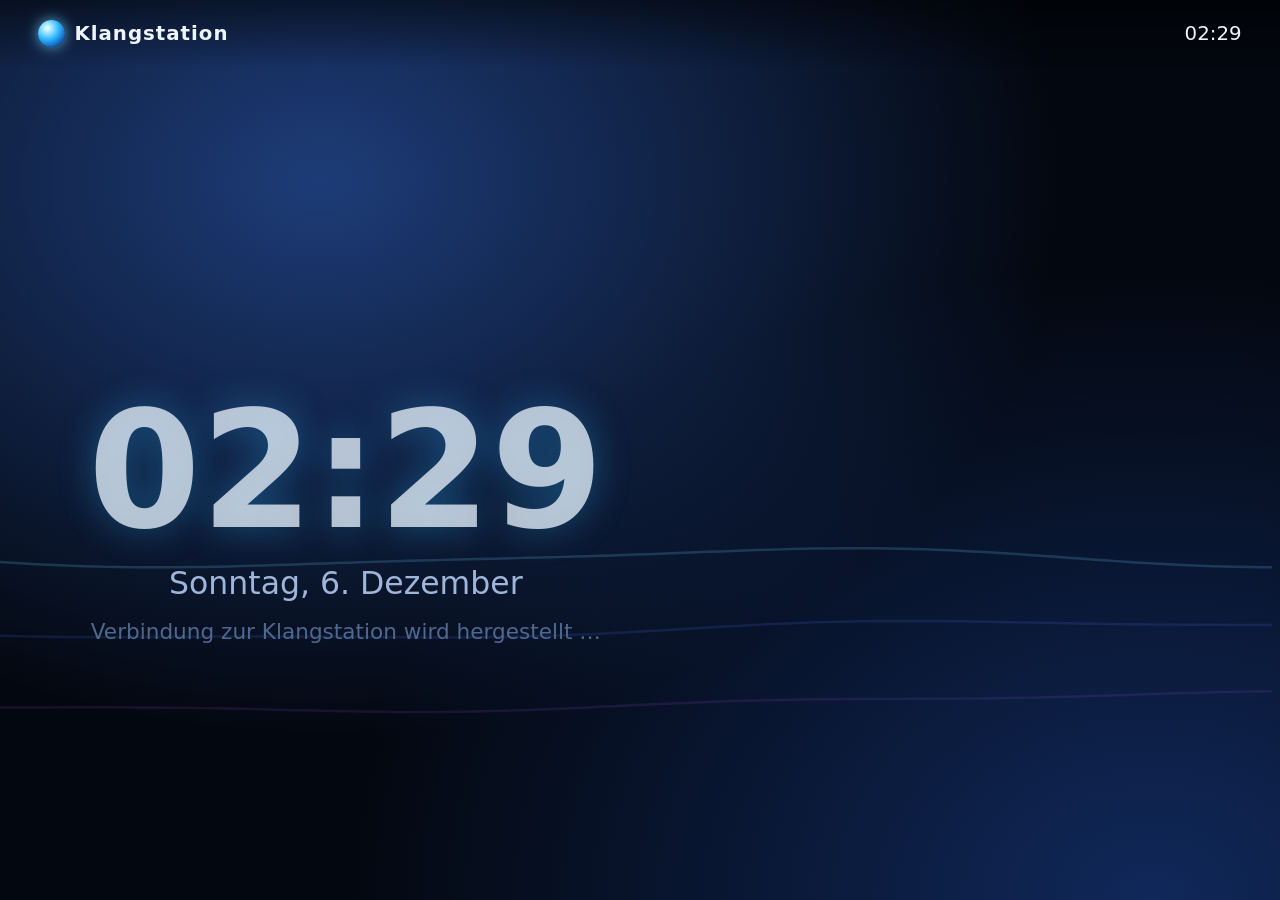
==== web/tv.html @ c2d776ce "Klangstation: Musik-Streamer fuer headless Debian- und RHEL-Systeme Starlette + MPD mit AirPlay, Spo" ====
<!doctype html>
<html lang="de">
<head>
<meta charset="utf-8">
<meta name="viewport" content="width=device-width, initial-scale=1">
<title>Klangstation – Läuft gerade</title>
<link rel="icon" href="img/icon.svg" type="image/svg+xml">
<link rel="stylesheet" href="css/tv.css">
</head>
<body>
<canvas id="bg"></canvas>

<header class="top">
  <div class="brand"><span class="orb"></span><b>Klangstation</b><span id="device"></span></div>
  <div class="clock" id="clock"></div>
</header>

<main class="playing" id="playing" hidden>
  <div class="cover">
    <img id="art" alt="" hidden>
    <div class="cover-fallback" id="art-fallback">♪</div>
  </div>
  <div class="info">
    <div class="badge" id="badge"></div>
    <h1 id="title"></h1>
    <div class="artist" id="artist"></div>
    <div class="album" id="album"></div>
    <div class="progress" id="progress">
      <div class="bar"><div class="fill" id="fill"></div></div>
      <div class="times"><span id="elapsed">0:00</span><span id="total"></span></div>
    </div>
    <div class="format" id="format"></div>
  </div>
</main>

<main class="idle" id="idle">
  <div class="idle-box" id="idle-box">
    <div class="idle-time" id="idle-time"></div>
    <div class="idle-date" id="idle-date"></div>
    <div class="idle-hint" id="idle-hint">Bereit</div>
  </div>
</main>

<script src="js/tv.js"></script>
</body>
</html>
---- web/css/tv.css ----
/* Klangstation – „Läuft gerade“ im Vollbild (Fernseher/Monitor/Tablet).
   Größen in vh/vw, damit es von 720p bis 4K gleich aussieht. */
:root {
  --glow: #6fd3ff;
  --glow-strong: #2fb4ff;
  --ink: #eef5ff;
  --ink-dim: #9fb6da;
  --font: Tahoma, Verdana, "Segoe UI", "DejaVu Sans", sans-serif;
  color-scheme: dark;
}
* { box-sizing: border-box; }
html, body { margin: 0; height: 100%; overflow: hidden; }
body {
  font-family: var(--font); color: var(--ink); cursor: none;
  background: radial-gradient(ellipse at 25% 20%, #1d3c78 0%, transparent 55%),
              radial-gradient(ellipse at 90% 100%, #10285a 0%, transparent 50%), #03070f;
}
[hidden] { display: none !important; }
#bg { position: fixed; inset: 0; width: 100%; height: 100%; opacity: .55; }

.top {
  position: fixed; top: 0; left: 0; right: 0; z-index: 2;
  display: flex; justify-content: space-between; align-items: center;
  padding: 2.2vh 3vw; font-size: 2.2vh; color: var(--ink-dim);
  background: linear-gradient(180deg, rgba(0,0,0,.5), transparent);
}
.brand { display: flex; align-items: center; gap: 1vh; }
.brand b { color: var(--ink); letter-spacing: .05em; }
.brand span:last-child::before { content: "· "; }
.brand span:last-child:empty::before { content: ""; }
.orb {
  width: 3vh; height: 3vh; border-radius: 50%; display: inline-block;
  background: radial-gradient(circle at 35% 30%, #fff 0, #bdf0ff 12%, #2fb4ff 45%, #0b4fa8 80%, #062a5c 100%);
  box-shadow: 0 0 1.5vh rgba(111,211,255,.8);
}
.clock { font-variant-numeric: tabular-nums; color: var(--ink); }

/* ---------------------------------------------------------- Wiedergabe */
.playing {
  position: relative; z-index: 1; height: 100%;
  display: grid; grid-template-columns: auto 1fr; align-items: center; gap: 5vw;
  padding: 10vh 6vw 8vh;
}
.cover {
  width: 56vh; height: 56vh; position: relative;
  -webkit-box-reflect: below 1vh linear-gradient(transparent 72%, rgba(255,255,255,.22));
}
.cover img, .cover-fallback {
  width: 100%; height: 100%; object-fit: cover; border-radius: .8vh;
  border: .2vh solid rgba(143,179,234,.45);
  box-shadow: 0 0 6vh rgba(47,180,255,.3), 0 2vh 5vh rgba(0,0,0,.7);
}
.cover-fallback {
  display: grid; place-items: center; font-size: 22vh; color: rgba(111,211,255,.45);
  background: linear-gradient(135deg, #16305f, #050a16);
}
.info { min-width: 0; text-shadow: 0 .3vh 1vh #000; }
.badge {
  display: inline-block; padding: .4vh 1.4vh; border-radius: 2vh; margin-bottom: 2vh;
  font-size: 1.8vh; font-weight: bold; letter-spacing: .1em; text-transform: uppercase; text-shadow: none;
  color: #001b2c; background: linear-gradient(180deg, #c6f1ff, var(--glow));
}
.badge:empty { display: none; }
h1 {
  margin: 0; font-size: 7vh; line-height: 1.1; font-weight: bold;
  display: -webkit-box; -webkit-line-clamp: 2; -webkit-box-orient: vertical; overflow: hidden;
}
.artist { font-size: 4.2vh; color: var(--glow); margin-top: 1.4vh; white-space: nowrap; overflow: hidden; text-overflow: ellipsis; }
.album { font-size: 3vh; color: var(--ink-dim); margin-top: .8vh; white-space: nowrap; overflow: hidden; text-overflow: ellipsis; }
.progress { margin-top: 5vh; max-width: 70vh; }
.bar { height: 1vh; border-radius: 1vh; background: rgba(7,16,31,.85); box-shadow: inset 0 .2vh .4vh #000; overflow: hidden; }
.fill { height: 100%; width: 0; background: linear-gradient(90deg, #1061c9, var(--glow-strong), #bdf0ff); box-shadow: 0 0 1.5vh var(--glow); transition: width .5s linear; }
.times { display: flex; justify-content: space-between; font-size: 2.2vh; color: var(--ink-dim); margin-top: 1vh; font-variant-numeric: tabular-nums; }
.format { font-size: 1.9vh; color: #6c86ad; margin-top: 2vh; }
.paused h1, .paused .artist, .paused .cover { opacity: .55; }

/* ---------------------------------------------------------- Ruhezustand */
.idle { position: relative; z-index: 1; height: 100%; }
.idle-box { position: absolute; text-align: center; transition: left 3s ease, top 3s ease; }
.idle-time { font-size: 18vh; font-weight: bold; font-variant-numeric: tabular-nums; color: rgba(238,245,255,.75); text-shadow: 0 0 4vh rgba(47,180,255,.35); }
.idle-date { font-size: 3.5vh; color: var(--ink-dim); }
.idle-hint { font-size: 2.4vh; color: #4f6890; margin-top: 2vh; }

@media (orientation: portrait) {
  .playing { grid-template-columns: 1fr; justify-items: center; text-align: center; gap: 4vh; padding-top: 12vh; }
  .cover { width: 70vw; height: 70vw; -webkit-box-reflect: unset; }
  h1 { font-size: 4.5vh; }
  .progress { margin-left: auto; margin-right: auto; width: 80vw; }
}
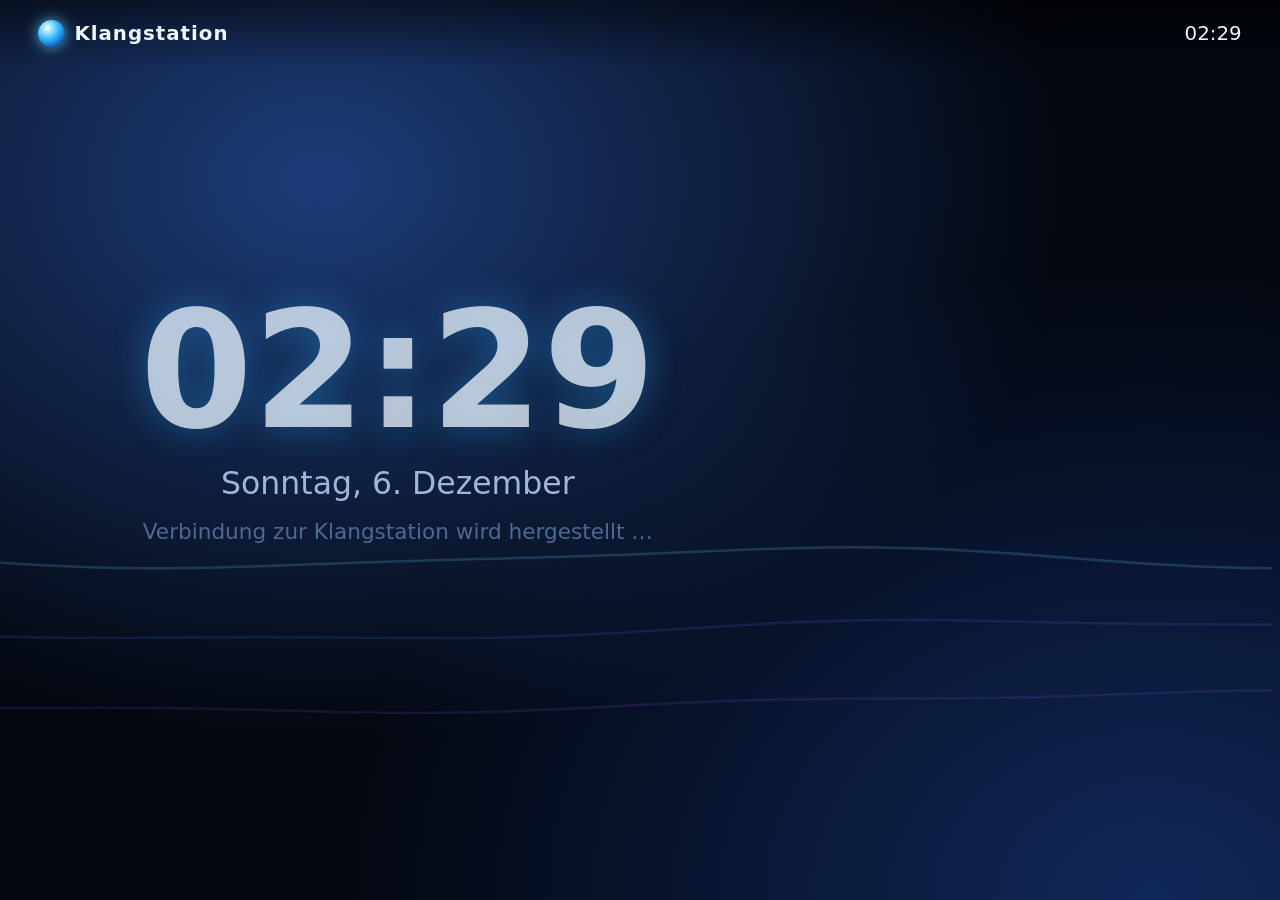
==== commit 043f6eb1: "Pi OS Lite: HDMI-Erkennung per DRM, erkannter Fernseher vor Klinke, kein Uebersetzen-Popup im Kiosk " ====
--- a/web/tv.html
+++ b/web/tv.html
@@ -1,7 +1,8 @@
 <!doctype html>
-<html lang="de">
+<html lang="de" translate="no">
 <head>
 <meta charset="utf-8">
+<meta name="google" content="notranslate">
 <meta name="viewport" content="width=device-width, initial-scale=1">
 <title>Klangstation – Läuft gerade</title>
 <link rel="icon" href="img/icon.svg" type="image/svg+xml">
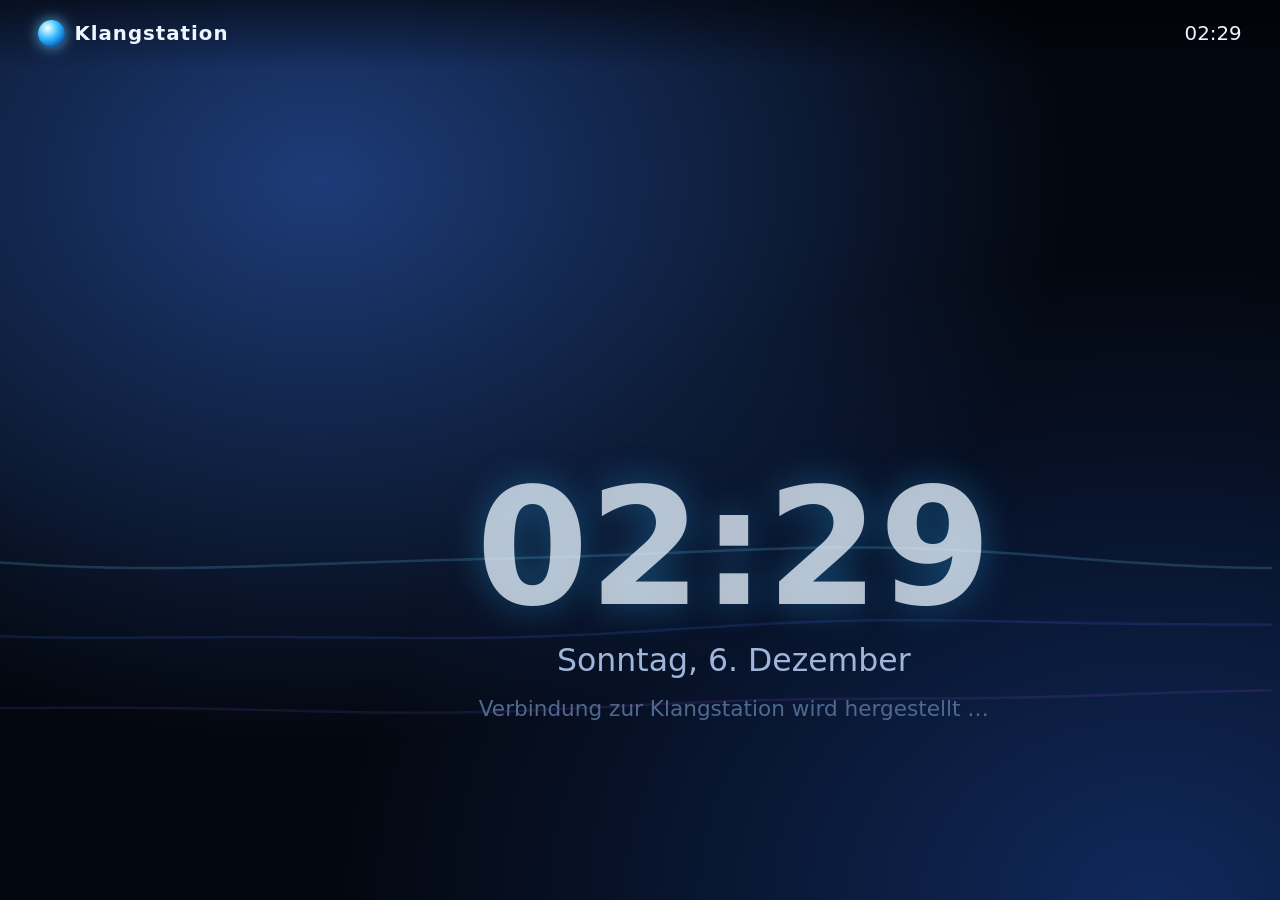
==== commit 557693da: "Liedtexte auf dem Laeuft-gerade-Bildschirm (.lrc neben der Datei, LRCLIB), zeilengenau mitlaufend Co" ====
--- a/web/tv.html
+++ b/web/tv.html
@@ -26,6 +26,7 @@
     <h1 id="title"></h1>
     <div class="artist" id="artist"></div>
     <div class="album" id="album"></div>
+    <div class="lyrics" id="lyrics" hidden><div class="lyrics-inner" id="lyrics-inner"></div></div>
     <div class="progress" id="progress">
       <div class="bar"><div class="fill" id="fill"></div></div>
       <div class="times"><span id="elapsed">0:00</span><span id="total"></span></div>
--- a/web/css/tv.css
+++ b/web/css/tv.css
@@ -74,6 +74,29 @@
 .format { font-size: 1.9vh; color: #6c86ad; margin-top: 2vh; }
 .paused h1, .paused .artist, .paused .cover { opacity: .55; }
 
+/* Liedtexte: Cover kleiner, Titel kompakter, darunter mitlaufende Zeilen */
+.with-lyrics .cover { width: 46vh; height: 46vh; }
+.with-lyrics h1 { font-size: 5vh; -webkit-line-clamp: 1; }
+.with-lyrics .artist { font-size: 3.2vh; margin-top: 1vh; }
+.with-lyrics .album { font-size: 2.4vh; }
+.with-lyrics .progress { margin-top: 3vh; }
+.lyrics {
+  position: relative; height: 38vh; margin-top: 3vh; overflow: hidden;
+  -webkit-mask-image: linear-gradient(transparent, #000 18%, #000 75%, transparent);
+  mask-image: linear-gradient(transparent, #000 18%, #000 75%, transparent);
+}
+/* Polster oben: auch die erste Zeile steht auf Hoehe der aktuellen Zeile (35 % der Box) */
+.lyrics-inner { position: absolute; left: 0; right: 0; top: 0; padding: 13vh 0 20vh; transition: transform .6s ease; will-change: transform; }
+.lyrics-inner.plain-mode { padding-top: 0; }
+.lyrics .line {
+  font-size: 3.4vh; line-height: 1.35; padding: .5vh 0; color: rgba(159,182,218,.55);
+  transition: color .4s, transform .4s; transform-origin: left center;
+}
+.lyrics .line.now { color: var(--ink); transform: scale(1.08); text-shadow: 0 0 2vh rgba(47,180,255,.55); }
+.lyrics .line.gap { min-height: 2vh; }
+.lyrics .plain { font-size: 3vh; line-height: 1.5; color: rgba(238,245,255,.85); white-space: pre-line; }
+.lyrics .source { font-size: 1.6vh; color: #4f6890; padding-top: 3vh; }
+
 /* ---------------------------------------------------------- Ruhezustand */
 .idle { position: relative; z-index: 1; height: 100%; }
 .idle-box { position: absolute; text-align: center; transition: left 3s ease, top 3s ease; }
@@ -86,4 +109,6 @@
   .cover { width: 70vw; height: 70vw; -webkit-box-reflect: unset; }
   h1 { font-size: 4.5vh; }
   .progress { margin-left: auto; margin-right: auto; width: 80vw; }
+  .lyrics .line { transform-origin: center; }
+  .with-lyrics .cover { width: 40vw; height: 40vw; }
 }
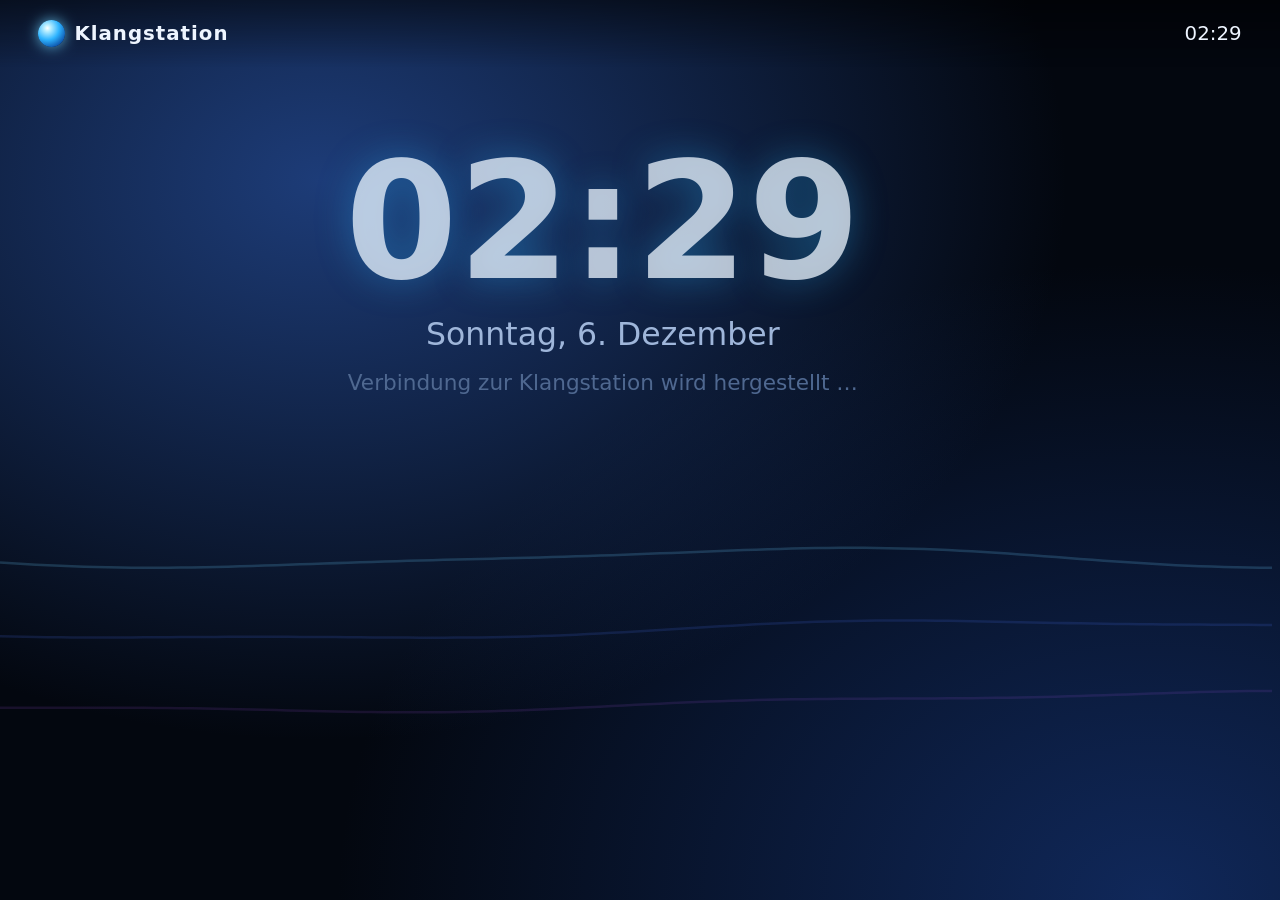
==== commit 7978a45d: "Schlummer-Timer und Wecker, Ruhebildschirm mit Wetter, naechstem Wecker und zuletzt gehoerten Covern" ====
--- a/web/tv.html
+++ b/web/tv.html
@@ -13,7 +13,7 @@
 
 <header class="top">
   <div class="brand"><span class="orb"></span><b>Klangstation</b><span id="device"></span></div>
-  <div class="clock" id="clock"></div>
+  <div class="top-right"><span class="sleep" id="sleep" hidden></span><span class="clock" id="clock"></span></div>
 </header>
 
 <main class="playing" id="playing" hidden>
@@ -39,7 +39,13 @@
   <div class="idle-box" id="idle-box">
     <div class="idle-time" id="idle-time"></div>
     <div class="idle-date" id="idle-date"></div>
+    <div class="idle-weather" id="idle-weather" hidden></div>
+    <div class="idle-alarm" id="idle-alarm" hidden></div>
     <div class="idle-hint" id="idle-hint">Bereit</div>
+  </div>
+  <div class="recent" id="recent" hidden>
+    <div class="recent-head">Zuletzt gehört</div>
+    <div class="recent-track" id="recent-track"></div>
   </div>
 </main>
 
--- a/web/css/tv.css
+++ b/web/css/tv.css
@@ -33,7 +33,9 @@
   background: radial-gradient(circle at 35% 30%, #fff 0, #bdf0ff 12%, #2fb4ff 45%, #0b4fa8 80%, #062a5c 100%);
   box-shadow: 0 0 1.5vh rgba(111,211,255,.8);
 }
+.top-right { display: flex; align-items: center; gap: 2vw; }
 .clock { font-variant-numeric: tabular-nums; color: var(--ink); }
+.sleep { font-variant-numeric: tabular-nums; color: var(--glow); }
 
 /* ---------------------------------------------------------- Wiedergabe */
 .playing {
@@ -94,6 +96,11 @@
 }
 .lyrics .line.now { color: var(--ink); transform: scale(1.08); text-shadow: 0 0 2vh rgba(47,180,255,.55); }
 .lyrics .line.gap { min-height: 2vh; }
+.lyrics .line.note span { display: inline-block; margin-right: 1.6vh; opacity: .45; transition: opacity .5s, color .5s; }
+.lyrics .line.note.now span.on { opacity: 1; color: var(--glow); animation: note-bob 1.4s ease-in-out infinite; }
+.lyrics .line.note.now span.on:nth-child(2) { animation-delay: .2s; }
+.lyrics .line.note.now span.on:nth-child(3) { animation-delay: .4s; }
+@keyframes note-bob { 50% { transform: translateY(-.6vh); text-shadow: 0 0 2vh rgba(111,211,255,.9); } }
 .lyrics .plain { font-size: 3vh; line-height: 1.5; color: rgba(238,245,255,.85); white-space: pre-line; }
 .lyrics .source { font-size: 1.6vh; color: #4f6890; padding-top: 3vh; }
 
@@ -103,6 +110,26 @@
 .idle-time { font-size: 18vh; font-weight: bold; font-variant-numeric: tabular-nums; color: rgba(238,245,255,.75); text-shadow: 0 0 4vh rgba(47,180,255,.35); }
 .idle-date { font-size: 3.5vh; color: var(--ink-dim); }
 .idle-hint { font-size: 2.4vh; color: #4f6890; margin-top: 2vh; }
+.idle-weather { font-size: 3.4vh; color: var(--ink); margin-top: 2.4vh; }
+.idle-weather .sym { font-size: 4.4vh; color: var(--glow); margin-right: 1vh; vertical-align: -.3vh; }
+.idle-weather small { font-size: 2.4vh; color: var(--ink-dim); margin-left: 1.5vh; }
+.idle-alarm { font-size: 2.6vh; color: var(--glow); margin-top: 1.4vh; }
+.idle-hint:empty { display: none; }
+
+/* Zuletzt gehoert: Cover ziehen langsam durch, damit nichts einbrennt */
+.recent { position: absolute; left: 0; right: 0; bottom: 4vh; overflow: hidden; opacity: .55;
+  -webkit-mask-image: linear-gradient(90deg, transparent, #000 10%, #000 90%, transparent);
+  mask-image: linear-gradient(90deg, transparent, #000 10%, #000 90%, transparent); }
+.recent-head { font-size: 1.8vh; letter-spacing: .15em; text-transform: uppercase; color: var(--ink-dim); text-align: center; margin-bottom: 1.4vh; }
+.recent-track { display: flex; gap: 3vh; width: max-content; animation: recent-drift var(--dur, 120s) linear infinite; }
+.recent-item { width: 17vh; flex: none; }
+.recent-item img { width: 17vh; height: 17vh; object-fit: cover; border-radius: .6vh; display: block;
+  border: .15vh solid rgba(143,179,234,.35); box-shadow: 0 1vh 3vh rgba(0,0,0,.6); background: #0b1a33; }
+.recent-fb { display: grid; place-items: center; width: 17vh; height: 17vh; border-radius: .6vh; font-size: 8vh;
+  color: rgba(111,211,255,.45); background: linear-gradient(135deg, #16305f, #050a16); border: .15vh solid rgba(143,179,234,.35); }
+.recent-item div { font-size: 1.6vh; margin-top: .8vh; color: var(--ink-dim); white-space: nowrap; overflow: hidden; text-overflow: ellipsis; }
+@keyframes recent-drift { to { transform: translateX(-50%); } }
+@media (prefers-reduced-motion: reduce) { .recent-track { animation: none; } }
 
 @media (orientation: portrait) {
   .playing { grid-template-columns: 1fr; justify-items: center; text-align: center; gap: 4vh; padding-top: 12vh; }
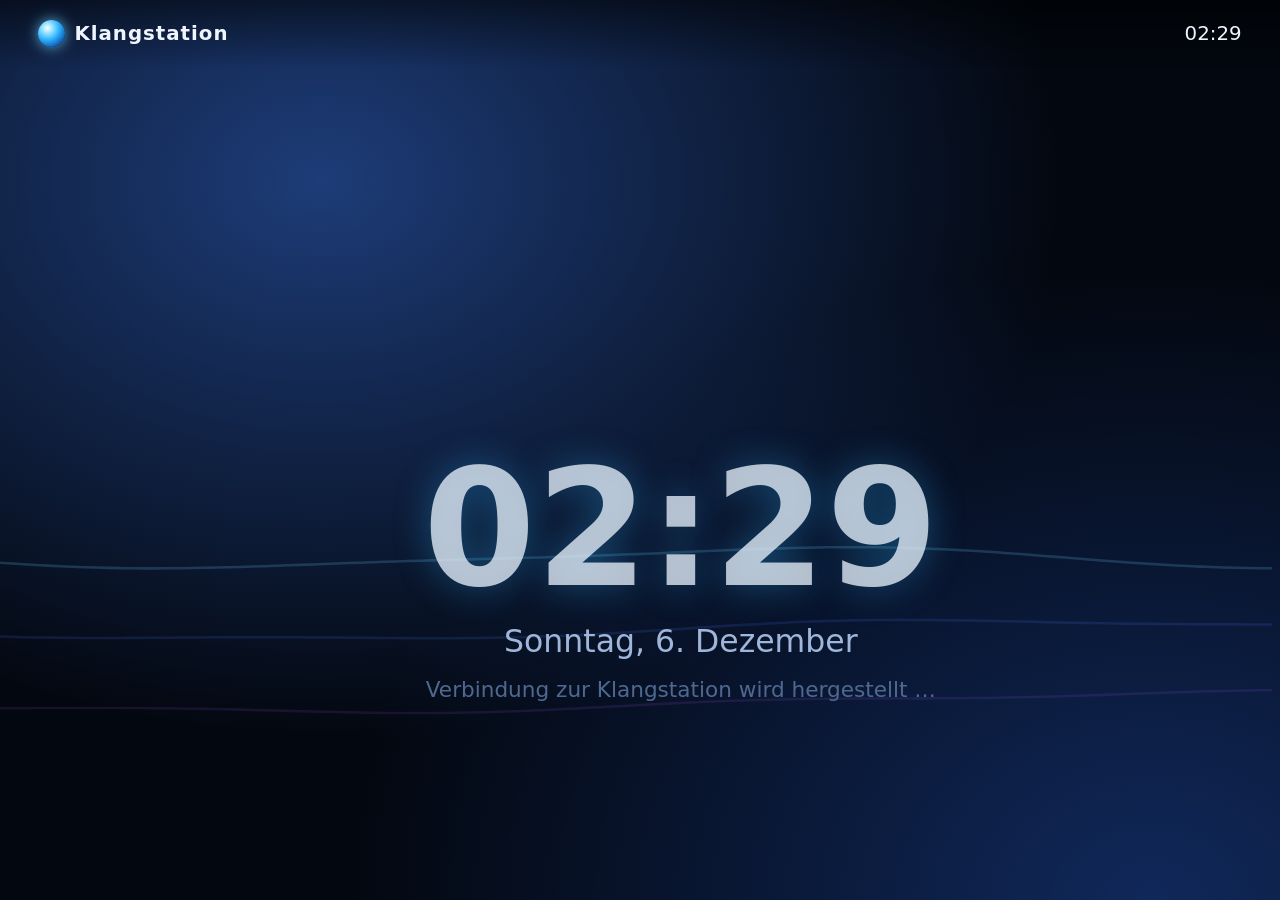
==== commit 6e7f77d6: "Laeuft gerade im Theme Frutiger Aero (Einstellung tv_theme), Aero insgesamt gedaempft Co-Authored-By" ====
--- a/web/tv.html
+++ b/web/tv.html
@@ -7,6 +7,7 @@
 <title>Klangstation – Läuft gerade</title>
 <link rel="icon" href="img/icon.svg" type="image/svg+xml">
 <link rel="stylesheet" href="css/tv.css">
+<link rel="stylesheet" href="css/tv-aero.css">
 </head>
 <body>
 <canvas id="bg"></canvas>
--- a/web/css/tv.css
+++ b/web/css/tv.css
@@ -106,7 +106,8 @@
 
 /* ---------------------------------------------------------- Ruhezustand */
 .idle { position: relative; z-index: 1; height: 100%; }
-.idle-box { position: absolute; text-align: center; transition: left 3s ease, top 3s ease; }
+/* nowrap: sonst schrumpft der Kasten am rechten Rand, statt dass die Pruefung ihn als zu breit erkennt */
+.idle-box { position: absolute; text-align: center; white-space: nowrap; transition: left 3s ease, top 3s ease; }
 .idle-time { font-size: 18vh; font-weight: bold; font-variant-numeric: tabular-nums; color: rgba(238,245,255,.75); text-shadow: 0 0 4vh rgba(47,180,255,.35); }
 .idle-date { font-size: 3.5vh; color: var(--ink-dim); }
 .idle-hint { font-size: 2.4vh; color: #4f6890; margin-top: 2vh; }
--- a/web/css/tv-aero.css
+++ b/web/css/tv-aero.css
@@ -0,0 +1,59 @@
+/* „Läuft gerade“ im Theme Frutiger Aero: Abendhimmel, dunkler Hügel, aufsteigende Blasen, dunkel getöntes Glas
+   (wie Windows 7) mit heller Schrift – gedämpft, damit der Fernseher im dunklen Raum nicht blendet.
+   Greift nur bei <html data-theme="aero"> (Einstellung tv_theme). */
+html[data-theme="aero"] {
+  --glow: #7fdcff;
+  --glow-strong: #2cc0ef;
+  --ink: #f2f9ff;
+  --ink-dim: #b9d8ec;
+  --font: "Segoe UI", Frutiger, "Frutiger Linotype", "Myriad Pro", Ubuntu, "DejaVu Sans", sans-serif;
+  color-scheme: dark;
+}
+html[data-theme="aero"] body {
+  background:
+    radial-gradient(ellipse 70% 32% at 25% 108%, #2c6a12 0%, #3f8a1f 40%, rgba(60,120,30,0) 75%),
+    radial-gradient(ellipse 60% 30% at 85% 112%, #255d0f 0%, #3a7f1c 45%, rgba(55,110,25,0) 78%),
+    radial-gradient(ellipse 45% 30% at 75% 8%, rgba(160,215,255,.25), rgba(160,215,255,0) 70%),
+    linear-gradient(180deg, #0b3a66 0%, #155a91 35%, #2675ab 65%, #2f80b3 85%, #2c6a4a 100%);
+}
+html[data-theme="aero"] #bg { opacity: .8; }
+
+html[data-theme="aero"] .top { background: linear-gradient(180deg, rgba(5,30,55,.45), rgba(5,30,55,0)); }
+html[data-theme="aero"] .orb { box-shadow: 0 0 1.2vh rgba(127,220,255,.7); }
+
+/* Wiedergabe: dunkel getönte Glaskarte mit Glanzkante */
+html[data-theme="aero"] .info {
+  text-shadow: 0 .2vh .6vh rgba(0,20,40,.6);
+  padding: 4vh 4vh 3vh; border-radius: 2.4vh;
+  background: linear-gradient(180deg, rgba(255,255,255,.16), rgba(255,255,255,.04) 45%, rgba(10,40,70,.25) 46%, rgba(10,40,70,.4));
+  -webkit-backdrop-filter: blur(1.5vh); backdrop-filter: blur(1.5vh);
+  box-shadow: inset 0 0 0 .15vh rgba(255,255,255,.3), inset 0 .2vh 0 rgba(255,255,255,.35), 0 2vh 5vh rgba(0,20,40,.45);
+}
+html[data-theme="aero"] .cover img, html[data-theme="aero"] .cover-fallback {
+  border: .4vh solid rgba(255,255,255,.75); border-radius: 1.4vh;
+  box-shadow: 0 2.5vh 6vh rgba(0,20,40,.55);
+}
+html[data-theme="aero"] .cover-fallback { color: rgba(255,255,255,.75); background: linear-gradient(135deg, #3d9bd0, #134f86); }
+html[data-theme="aero"] .badge {
+  color: #163d05; text-shadow: none;
+  background: linear-gradient(180deg, rgba(255,255,255,.6), rgba(255,255,255,.15) 50%, transparent 51%), linear-gradient(180deg, #a6dc78, #4f9a29);
+  box-shadow: 0 .2vh .6vh rgba(0,30,10,.4);
+}
+html[data-theme="aero"] .bar { background: rgba(5,25,45,.55); box-shadow: inset 0 .2vh .4vh rgba(0,0,0,.4), 0 .1vh 0 rgba(255,255,255,.2); }
+html[data-theme="aero"] .fill { background: linear-gradient(180deg, #8ef0ff, #1ab0e2 55%, #0f8cc7); box-shadow: 0 0 1.2vh rgba(26,176,226,.5); }
+html[data-theme="aero"] .format { color: #8fb8d4; }
+
+html[data-theme="aero"] .lyrics .line { color: rgba(185,216,236,.45); }
+html[data-theme="aero"] .lyrics .line.now { color: var(--ink); text-shadow: 0 0 2vh rgba(127,220,255,.5); }
+html[data-theme="aero"] .lyrics .plain { color: rgba(242,249,255,.85); }
+html[data-theme="aero"] .lyrics .source { color: #7fa6c2; }
+
+/* Ruhezustand */
+html[data-theme="aero"] .idle-time { color: rgba(242,249,255,.8); text-shadow: 0 0 4vh rgba(127,220,255,.35), 0 .3vh 1vh rgba(0,20,40,.5); }
+html[data-theme="aero"] .idle-hint { color: #8fb8d4; }
+html[data-theme="aero"] .recent { opacity: .7; }
+html[data-theme="aero"] .recent-item img, html[data-theme="aero"] .recent-fb {
+  border: .25vh solid rgba(255,255,255,.7); border-radius: 1vh; box-shadow: 0 1vh 2.5vh rgba(0,20,40,.5);
+}
+html[data-theme="aero"] .recent-item img { background: #1d5d8f; }
+html[data-theme="aero"] .recent-fb { color: rgba(255,255,255,.75); background: linear-gradient(135deg, #3d9bd0, #134f86); }
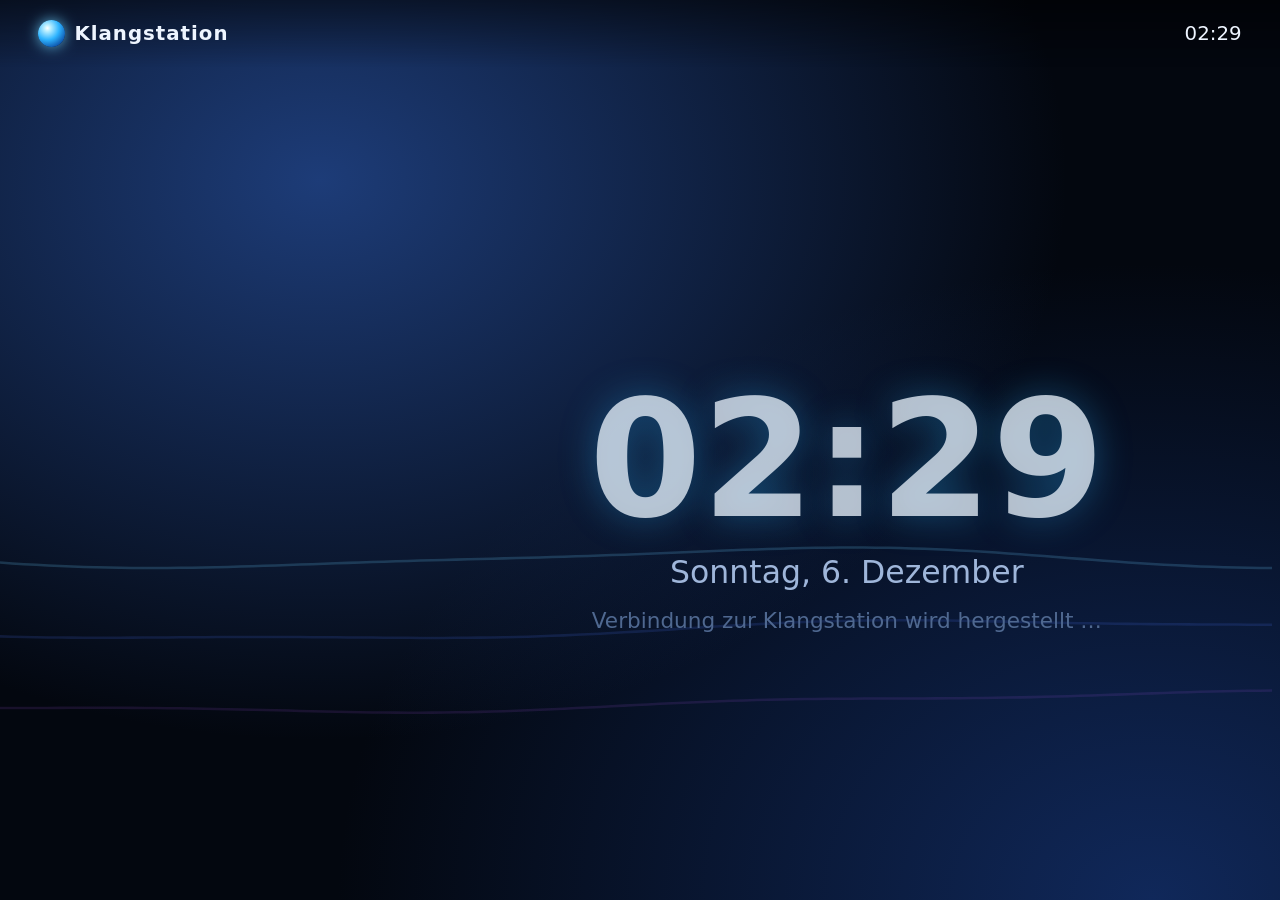
==== commit 8fd052da: "Themes Nacht, Winamp (mit Laufschrift), Aqua, Hi-Fi (VU-Meter) und Luna, Oberflaeche auch automatisc" ====
--- a/web/tv.html
+++ b/web/tv.html
@@ -8,6 +8,11 @@
 <link rel="icon" href="img/icon.svg" type="image/svg+xml">
 <link rel="stylesheet" href="css/tv.css">
 <link rel="stylesheet" href="css/tv-aero.css">
+<link rel="stylesheet" href="css/tv-nacht.css">
+<link rel="stylesheet" href="css/tv-winamp.css">
+<link rel="stylesheet" href="css/tv-hifi.css">
+<link rel="stylesheet" href="css/tv-aqua.css">
+<link rel="stylesheet" href="css/tv-luna.css">
 </head>
 <body>
 <canvas id="bg"></canvas>
--- a/web/css/tv-nacht.css
+++ b/web/css/tv-nacht.css
@@ -0,0 +1,32 @@
+/* „Läuft gerade“ im Theme Nacht: schwarz, gedämpfte Schrift, kein Leuchten – für Schlafzimmer und dunkle Räume.
+   Greift nur bei <html data-theme="nacht"> (Einstellung tv_theme). */
+html[data-theme="nacht"] {
+  --glow: #7f98b0;
+  --glow-strong: #5c7a96;
+  --ink: #b8c0cb;
+  --ink-dim: #6f7885;
+}
+html[data-theme="nacht"] body { background: #000; }
+html[data-theme="nacht"] #bg { opacity: .6; }
+html[data-theme="nacht"] .top { background: none; }
+html[data-theme="nacht"] .orb { background: radial-gradient(circle at 35% 30%, #9fb0c0, #3b5670 60%, #1a2633); box-shadow: none; }
+html[data-theme="nacht"] .cover { opacity: .85; -webkit-box-reflect: below 1vh linear-gradient(transparent 80%, rgba(255,255,255,.08)); }
+html[data-theme="nacht"] .cover img, html[data-theme="nacht"] .cover-fallback { border: 0; box-shadow: 0 2vh 5vh rgba(0,0,0,.8); }
+html[data-theme="nacht"] .cover-fallback { color: rgba(127,152,176,.3); background: #0d0f12; }
+html[data-theme="nacht"] .info { text-shadow: none; }
+html[data-theme="nacht"] h1 { color: #c9d0d9; }
+html[data-theme="nacht"] .badge { color: #0b0d10; background: #6f8296; }
+html[data-theme="nacht"] .bar { background: #15181d; box-shadow: none; }
+html[data-theme="nacht"] .fill { background: #5c7a96; box-shadow: none; }
+html[data-theme="nacht"] .format { color: #4d5562; }
+html[data-theme="nacht"] .lyrics .line { color: rgba(111,120,133,.5); }
+html[data-theme="nacht"] .lyrics .line.now { color: #c9d0d9; text-shadow: none; }
+html[data-theme="nacht"] .lyrics .plain { color: #9aa3ae; }
+html[data-theme="nacht"] .lyrics .source { color: #3f4651; }
+html[data-theme="nacht"] .idle-time { color: rgba(184,192,203,.45); text-shadow: none; }
+html[data-theme="nacht"] .idle-date { color: #5d6672; }
+html[data-theme="nacht"] .idle-hint { color: #3f4651; }
+html[data-theme="nacht"] .idle-weather { color: #8a93a0; }
+html[data-theme="nacht"] .recent { opacity: .35; }
+html[data-theme="nacht"] .recent-item img, html[data-theme="nacht"] .recent-fb { border: 0; box-shadow: none; }
+html[data-theme="nacht"] .recent-fb { color: rgba(127,152,176,.3); background: #0d0f12; }
--- a/web/css/tv-winamp.css
+++ b/web/css/tv-winamp.css
@@ -0,0 +1,52 @@
+/* „Läuft gerade“ im Theme Winamp: schwarzer Grund, grüne LCD-Schrift in einem Anzeigefeld mit grauer Kante,
+   unten ein Spektrum aus Leuchtsegmenten (tv.js). Greift nur bei <html data-theme="winamp">. */
+html[data-theme="winamp"] {
+  --glow: #00e000;
+  --glow-strong: #00c000;
+  --ink: #00ff00;
+  --ink-dim: #00a000;
+  --font: "Lucida Console", "DejaVu Sans Mono", "Liberation Mono", monospace;
+}
+html[data-theme="winamp"] body { background: #000; }
+html[data-theme="winamp"] #bg { opacity: .75; }
+html[data-theme="winamp"] .top {
+  color: #c8c8d0; background: repeating-linear-gradient(180deg, #4a4a5e 0 .15vh, #2e2e3c .15vh .4vh);
+  border-bottom: .2vh solid #101016; padding: 1.4vh 3vw;
+}
+html[data-theme="winamp"] .brand b { color: #d6c87a; text-transform: uppercase; letter-spacing: .3em; }
+html[data-theme="winamp"] .orb { border-radius: .4vh; background: linear-gradient(135deg, #ffd000, #f07000 60%, #b03000); box-shadow: none; }
+html[data-theme="winamp"] .clock { color: #00ff00; }
+html[data-theme="winamp"] .info {
+  padding: 3vh 3.5vh; background: #000; text-shadow: 0 0 1vh rgba(0,255,0,.35);
+  box-shadow: 0 0 0 .3vh #101016, 0 0 0 .7vh #39394a, 0 0 0 .8vh #6b6b7d;
+}
+html[data-theme="winamp"] h1 { color: #00ff00; font-size: 6vh; }
+html[data-theme="winamp"] .artist { color: #00d000; }
+html[data-theme="winamp"] .album { color: #00a000; }
+html[data-theme="winamp"] .badge { border-radius: 0; color: #000; background: #00e000; }
+html[data-theme="winamp"] .bar { height: 1.6vh; border-radius: 0; background: #0a0a0e; box-shadow: inset 0 0 0 .2vh #3a3a4a; }
+html[data-theme="winamp"] .fill { background: repeating-linear-gradient(90deg, #00e000 0 1.2vh, transparent 1.2vh 1.6vh); box-shadow: none; }
+html[data-theme="winamp"] .times { color: #00c000; }
+html[data-theme="winamp"] .format { color: #008800; }
+html[data-theme="winamp"] .cover { -webkit-box-reflect: unset; }
+html[data-theme="winamp"] .cover img, html[data-theme="winamp"] .cover-fallback { border: .3vh solid #3a3a4a; border-radius: 0; box-shadow: none; }
+html[data-theme="winamp"] .cover-fallback { color: #00a000; background: #0a0a0e; }
+html[data-theme="winamp"] .lyrics .line { color: rgba(0,160,0,.5); }
+html[data-theme="winamp"] .lyrics .line.now { color: #00ff00; text-shadow: 0 0 2vh rgba(0,255,0,.5); }
+html[data-theme="winamp"] .lyrics .plain { color: #00d000; }
+html[data-theme="winamp"] .lyrics .source { color: #006600; }
+html[data-theme="winamp"] .idle-time { color: rgba(0,224,0,.6); text-shadow: 0 0 3vh rgba(0,255,0,.3); }
+html[data-theme="winamp"] .idle-hint { color: #006600; }
+html[data-theme="winamp"] .idle-weather { color: #00d000; }
+html[data-theme="winamp"] .idle-weather .sym, html[data-theme="winamp"] .idle-alarm { color: #e8d000; }
+html[data-theme="winamp"] .recent { opacity: .5; bottom: 24vh; }
+html[data-theme="winamp"] .recent-item img, html[data-theme="winamp"] .recent-fb { border: .2vh solid #3a3a4a; border-radius: 0; box-shadow: none; }
+html[data-theme="winamp"] .recent-fb { color: #00a000; background: #0a0a0e; }
+
+/* Laufschrift fuer zu lange Titel (scrollText in tv.js) */
+html[data-theme="winamp"] h1, html[data-theme="winamp"] .artist, html[data-theme="winamp"] .album { white-space: nowrap; overflow: hidden; text-overflow: clip; }
+html[data-theme="winamp"] .marquee { display: inline-block; animation: winamp-marquee 10s linear infinite; }
+html[data-theme="winamp"] .marquee > span::after { content: "  ***  "; white-space: pre; }
+@keyframes winamp-marquee { to { transform: translateX(-50%); } }
+@media (prefers-reduced-motion: reduce) { html[data-theme="winamp"] .marquee { animation: none; } }
+html[data-theme="winamp"] h1 { display: block; -webkit-line-clamp: unset; }
--- a/web/css/tv-hifi.css
+++ b/web/css/tv-hifi.css
@@ -0,0 +1,49 @@
+/* „Läuft gerade“ im Theme Hi-Fi-Anlage: dunkles Nussbaumholz, bernsteinfarbenes Display und zwei VU-Meter
+   unten (tv.js zeichnet sie, hier wird Platz geschaffen). Greift nur bei <html data-theme="hifi">. */
+html[data-theme="hifi"] {
+  --glow: #ffb547;
+  --glow-strong: #f09a28;
+  --ink: #f1e4cc;
+  --ink-dim: #b39f7e;
+  --font: Futura, "Century Gothic", "URW Gothic", "TeX Gyre Adventor", "DejaVu Sans", sans-serif;
+}
+html[data-theme="hifi"] body {
+  background: linear-gradient(180deg, rgba(10,7,4,.55), rgba(10,7,4,.8)),
+    repeating-linear-gradient(90deg, #3b2414 0 .4vh, #44291a .4vh 1vh, #351f11 1vh 1.3vh, #4a2c1a 1.3vh 2vh, #3e2616 2vh 2.4vh);
+}
+html[data-theme="hifi"] #bg { opacity: 1; }
+html[data-theme="hifi"] .top { color: #c9b896; background: linear-gradient(180deg, #2a2621, #1a1714); border-bottom: .2vh solid #4a4238; padding: 1.4vh 3vw; }
+html[data-theme="hifi"] .brand b { color: #e9dcc4; text-transform: uppercase; letter-spacing: .2em; }
+html[data-theme="hifi"] .orb { background: radial-gradient(circle at 40% 35%, #f4f1ea, #b9b4aa 40%, #6f6a62 75%, #3a3631); box-shadow: 0 .2vh .4vh rgba(0,0,0,.6); }
+html[data-theme="hifi"] .clock { color: #ffb547; text-shadow: 0 0 1vh rgba(255,170,60,.5); }
+/* Platz für die VU-Meter */
+html[data-theme="hifi"] .playing { padding-top: 9vh; padding-bottom: 25vh; }
+html[data-theme="hifi"] .cover { width: 46vh; height: 46vh; -webkit-box-reflect: unset; }
+html[data-theme="hifi"] .with-lyrics .cover { width: 40vh; height: 40vh; }
+html[data-theme="hifi"] .lyrics { height: 26vh; }
+html[data-theme="hifi"] .cover img, html[data-theme="hifi"] .cover-fallback { border: .5vh solid #1e1b17; border-radius: .4vh; box-shadow: 0 2vh 5vh rgba(0,0,0,.8); }
+html[data-theme="hifi"] .cover-fallback { color: rgba(255,181,71,.45); background: linear-gradient(135deg, #3a2e1e, #120f0c); }
+html[data-theme="hifi"] .info {
+  padding: 3vh 3.5vh; border-radius: 1vh; text-shadow: 0 0 1.5vh rgba(255,170,60,.45);
+  background: linear-gradient(180deg, #1a120a, #0d0905);
+  box-shadow: inset 0 .5vh 1.5vh rgba(0,0,0,.8), 0 0 0 .4vh #2a2621, 0 0 0 .7vh #8f8b84;
+}
+html[data-theme="hifi"] h1 { color: #ffd08a; font-size: 6vh; }
+html[data-theme="hifi"] .artist { color: #ffb547; }
+html[data-theme="hifi"] .album { color: #c9a46e; }
+html[data-theme="hifi"] .badge { color: #2a1700; background: linear-gradient(180deg, #ffd38a, #e8962a); }
+html[data-theme="hifi"] .bar { background: #2a1d0e; box-shadow: inset 0 .2vh .4vh #000; }
+html[data-theme="hifi"] .fill { background: linear-gradient(90deg, #8a4a10, #f0a43a, #ffd38a); box-shadow: 0 0 1.2vh rgba(255,170,60,.5); }
+html[data-theme="hifi"] .times { color: #c9a46e; }
+html[data-theme="hifi"] .format { color: #8c7350; }
+html[data-theme="hifi"] .lyrics .line { color: rgba(201,164,110,.45); }
+html[data-theme="hifi"] .lyrics .line.now { color: #ffd08a; text-shadow: 0 0 2vh rgba(255,170,60,.6); }
+html[data-theme="hifi"] .lyrics .plain { color: #e9cfa0; }
+html[data-theme="hifi"] .lyrics .source { color: #8c7350; }
+html[data-theme="hifi"] .idle-time { color: rgba(255,190,100,.7); text-shadow: 0 0 4vh rgba(255,150,40,.35); }
+html[data-theme="hifi"] .idle-hint { color: #8c7350; }
+html[data-theme="hifi"] .recent-item img, html[data-theme="hifi"] .recent-fb { border: .4vh solid #1e1b17; border-radius: .3vh; }
+html[data-theme="hifi"] .recent-fb { color: rgba(255,181,71,.45); background: linear-gradient(135deg, #3a2e1e, #120f0c); }
+@media (orientation: portrait) {
+  html[data-theme="hifi"] .cover { width: 50vw; height: 50vw; }
+}
--- a/web/css/tv-aqua.css
+++ b/web/css/tv-aqua.css
@@ -0,0 +1,44 @@
+/* „Läuft gerade“ im Theme Aqua: Graphit-Metall, Titel auf einem iPod-Display mit getönter LCD-Fläche.
+   Greift nur bei <html data-theme="aqua">. */
+html[data-theme="aqua"] {
+  --glow: #9cc8ff;
+  --glow-strong: #2f6fb8;
+  --ink: #e6e8eb;
+  --ink-dim: #b9bec5;
+  --font: Chicago, Charcoal, Geneva, "Lucida Grande", "Helvetica Neue", "DejaVu Sans", sans-serif;
+}
+html[data-theme="aqua"] body {
+  background: repeating-linear-gradient(90deg, rgba(255,255,255,.025) 0 1px, transparent 1px 3px),
+    linear-gradient(180deg, #55595e, #3a3d41 60%, #2c2e31);
+}
+html[data-theme="aqua"] .top { background: linear-gradient(180deg, rgba(0,0,0,.25), transparent); color: #c9ccd0; }
+html[data-theme="aqua"] .orb {
+  width: 1.8vh; height: 1.8vh; margin-right: 5vh;
+  background: radial-gradient(circle at 50% 30%, #ffd0c8, #ec5d4f 50%, #b8362a);
+  box-shadow: 2.6vh 0 0 #e2ae36, 5.2vh 0 0 #5fb84c;
+}
+html[data-theme="aqua"] .cover img, html[data-theme="aqua"] .cover-fallback { border: 0; border-radius: .6vh; box-shadow: 0 2vh 5vh rgba(0,0,0,.6); }
+html[data-theme="aqua"] .cover-fallback { color: rgba(255,255,255,.6); background: linear-gradient(135deg, #9aaab4, #55595e); }
+/* iPod-Display */
+html[data-theme="aqua"] .info {
+  padding: 3.5vh 4vh 3vh; border-radius: 1.6vh; color: #1f2a30; text-shadow: none;
+  background: linear-gradient(180deg, #b9c7cf, #9aaab4);
+  box-shadow: inset 0 .4vh 1vh rgba(0,0,0,.35), 0 0 0 .5vh #1f2124, 0 0 0 .8vh #6a6e73;
+}
+html[data-theme="aqua"] h1 { color: #10181d; }
+html[data-theme="aqua"] .artist { color: #1f3b52; }
+html[data-theme="aqua"] .album { color: #3a4a54; }
+html[data-theme="aqua"] .badge { color: #1f2a30; background: linear-gradient(180deg, #e8eef2, #b0bcc4); border-radius: .4vh; box-shadow: 0 .1vh .2vh rgba(0,0,0,.3); }
+html[data-theme="aqua"] .bar { height: 1.4vh; border-radius: .3vh; background: #dfe6ea; box-shadow: inset 0 .1vh .3vh rgba(0,0,0,.4), 0 0 0 .15vh #3a4a54; }
+html[data-theme="aqua"] .fill { background: linear-gradient(180deg, #7fb3e8, #2f6fb8); box-shadow: none; }
+html[data-theme="aqua"] .times { color: #2a3a44; }
+html[data-theme="aqua"] .format { color: #4a5a63; }
+html[data-theme="aqua"] .lyrics .line { color: rgba(31,42,48,.45); }
+html[data-theme="aqua"] .lyrics .line.now { color: #10181d; text-shadow: none; }
+html[data-theme="aqua"] .lyrics .line.note.now span.on { color: #2f6fb8; }
+html[data-theme="aqua"] .lyrics .plain { color: #1f2a30; }
+html[data-theme="aqua"] .lyrics .source { color: #4a5a63; }
+html[data-theme="aqua"] .idle-time { color: rgba(230,232,235,.75); text-shadow: 0 .3vh 1vh rgba(0,0,0,.5); }
+html[data-theme="aqua"] .idle-hint { color: #8e939a; }
+html[data-theme="aqua"] .recent-item img, html[data-theme="aqua"] .recent-fb { border: 0; box-shadow: 0 1vh 2.5vh rgba(0,0,0,.6); }
+html[data-theme="aqua"] .recent-fb { color: rgba(255,255,255,.6); background: linear-gradient(135deg, #9aaab4, #55595e); }
--- a/web/css/tv-luna.css
+++ b/web/css/tv-luna.css
@@ -0,0 +1,54 @@
+/* „Läuft gerade“ im Theme Luna: gedämpfte „Grüne Wiese“ mit ziehenden Wolken (tv.js), Titel in einem
+   XP-Fenster, oben die Taskleiste. Greift nur bei <html data-theme="luna">. */
+html[data-theme="luna"] {
+  --glow: #ffe27a;
+  --glow-strong: #2fa62f;
+  --ink: #ffffff;
+  --ink-dim: #e3ebff;
+}
+html[data-theme="luna"] body {
+  background:
+    radial-gradient(ellipse 130% 55% at 35% 118%, #3f8a1f 0%, #5ea52f 40%, rgba(94,165,47,0) 72%),
+    linear-gradient(180deg, #1f5aa8 0%, #3d7fcf 55%, #7fb0e0 100%);
+}
+html[data-theme="luna"] #bg { opacity: .9; }
+html[data-theme="luna"] .top {
+  padding: 0 0 0 3vw; color: #fff; text-shadow: .1vh .1vh 0 #0b2f86;
+  background: linear-gradient(180deg, #3168d5 0%, #4993e6 4%, #2157d7 12%, #2663e0 88%, #1941a5 100%);
+}
+html[data-theme="luna"] .brand { padding: 1.2vh 0; }
+html[data-theme="luna"] .orb { border-radius: .4vh; background: linear-gradient(135deg, #ffd27a, #f08a00 60%, #b85a00); box-shadow: none; }
+html[data-theme="luna"] .top-right { align-self: stretch; padding: 0 3vw; background: linear-gradient(180deg, #0f8af0, #0c6ad6); border-left: .2vh solid #0c2f8a; }
+html[data-theme="luna"] .sleep { color: #ffe27a; }
+html[data-theme="luna"] .cover img, html[data-theme="luna"] .cover-fallback { border: .4vh solid #fff; border-radius: .3vh; box-shadow: 0 2vh 4vh rgba(0,20,60,.45); }
+html[data-theme="luna"] .cover-fallback { color: rgba(255,255,255,.7); background: linear-gradient(135deg, #3d7fe0, #0b2a6b); }
+/* XP-Fenster mit Titelleiste */
+html[data-theme="luna"] .info {
+  position: relative; padding: 8vh 4vh 3vh; color: #1a1a1a; text-shadow: none;
+  background: #dcd8c8; border-radius: 1vh 1vh .3vh .3vh;
+  box-shadow: 0 0 0 .4vh #0a4fd6, 0 2vh 5vh rgba(0,20,60,.45);
+}
+html[data-theme="luna"] .info::before {
+  content: "Läuft gerade"; position: absolute; top: 0; left: 0; right: 0;
+  padding: 1.1vh 2vh; font-size: 2.4vh; font-weight: bold; color: #fff; text-shadow: .1vh .1vh 0 #0b2f86;
+  background: linear-gradient(180deg, #3d95ff 0%, #0a5fe6 8%, #0058e6 40%, #0a5fe6 88%, #0941b8 100%);
+  border-radius: .8vh .8vh 0 0;
+}
+html[data-theme="luna"] h1 { color: #000; }
+html[data-theme="luna"] .artist { color: #0b3fa8; }
+html[data-theme="luna"] .album { color: #4a4a4a; }
+html[data-theme="luna"] .badge { color: #fff; background: linear-gradient(180deg, #7fd17f, #2fa62f); border-radius: .4vh; text-shadow: 0 .1vh 0 rgba(0,0,0,.3); }
+html[data-theme="luna"] .bar { height: 2vh; border-radius: .4vh; background: #fff; box-shadow: inset 0 0 0 .15vh #7f9db9; padding: .3vh; }
+html[data-theme="luna"] .fill { background: repeating-linear-gradient(90deg, #3cbf3c 0 1.4vh, transparent 1.4vh 1.8vh); box-shadow: none; }
+html[data-theme="luna"] .times { color: #4a4a4a; }
+html[data-theme="luna"] .format { color: #6a6a6a; }
+html[data-theme="luna"] .lyrics .line { color: rgba(26,26,26,.4); }
+html[data-theme="luna"] .lyrics .line.now { color: #000; text-shadow: none; }
+html[data-theme="luna"] .lyrics .line.note.now span.on { color: #2fa62f; }
+html[data-theme="luna"] .lyrics .plain { color: #1a1a1a; }
+html[data-theme="luna"] .lyrics .source { color: #6a6a6a; }
+html[data-theme="luna"] .idle-time { color: rgba(255,255,255,.8); text-shadow: 0 .3vh 1vh rgba(0,40,100,.6); }
+html[data-theme="luna"] .idle-hint { color: #c9dcff; }
+html[data-theme="luna"] .recent-item img, html[data-theme="luna"] .recent-fb { border: .3vh solid #fff; border-radius: .3vh; }
+html[data-theme="luna"] .recent-fb { color: rgba(255,255,255,.7); background: linear-gradient(135deg, #3d7fe0, #0b2a6b); }
+html[data-theme="luna"] .recent-item div { color: #fff; text-shadow: 0 .1vh .3vh rgba(0,30,80,.8); }
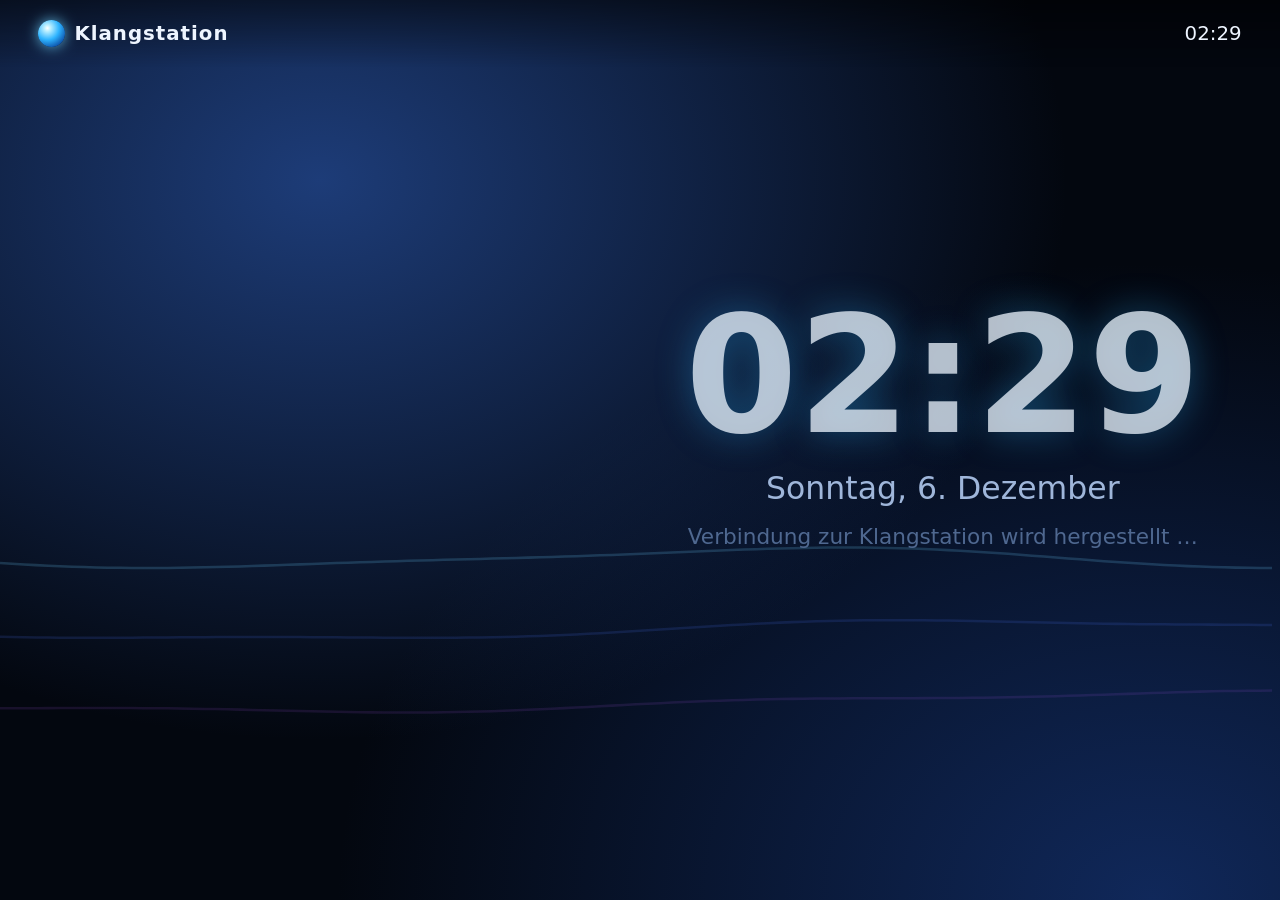
==== commit fb41baac: "Laeuft gerade: 4:3 und 5:4 nach Breite, kleinste Schrift 11 px, aktuelle Liedzeile nicht mehr abgesc" ====
--- a/web/tv.html
+++ b/web/tv.html
@@ -13,6 +13,7 @@
 <link rel="stylesheet" href="css/tv-hifi.css">
 <link rel="stylesheet" href="css/tv-aqua.css">
 <link rel="stylesheet" href="css/tv-luna.css">
+<link rel="stylesheet" href="css/tv-schmal.css">
 </head>
 <body>
 <canvas id="bg"></canvas>
--- a/web/css/tv.css
+++ b/web/css/tv.css
@@ -91,7 +91,8 @@
 .lyrics-inner { position: absolute; left: 0; right: 0; top: 0; padding: 13vh 0 20vh; transition: transform .6s ease; will-change: transform; }
 .lyrics-inner.plain-mode { padding-top: 0; }
 .lyrics .line {
-  font-size: 3.4vh; line-height: 1.35; padding: .5vh 0; color: rgba(159,182,218,.55);
+  /* rechts Platz fuer die vergroesserte aktuelle Zeile (scale 1.08), sonst schneidet die Box sie ab */
+  font-size: 3.4vh; line-height: 1.35; padding: .5vh 8% .5vh 0; color: rgba(159,182,218,.55);
   transition: color .4s, transform .4s; transform-origin: left center;
 }
 .lyrics .line.now { color: var(--ink); transform: scale(1.08); text-shadow: 0 0 2vh rgba(47,180,255,.55); }
--- a/web/css/tv-schmal.css
+++ b/web/css/tv-schmal.css
@@ -0,0 +1,20 @@
+/* Schmale Querformate (4:3, 5:4): Groessen nach der Breite statt der Hoehe, sonst bleibt neben dem Cover kaum Platz
+   fuer den Titel. Nach den Themes geladen, damit es auch deren Schriftgroessen ersetzt. */
+@media (orientation: landscape) and (max-aspect-ratio: 3/2) {
+  html[data-theme] .playing { gap: 4vw; padding-left: 5vw; padding-right: 5vw; }
+  html[data-theme] .cover { width: 34vw; height: 34vw; }
+  html[data-theme] .with-lyrics .cover { width: 28vw; height: 28vw; }
+  html[data-theme] h1 { font-size: 4.4vw; }
+  html[data-theme] .with-lyrics h1 { font-size: 3.4vw; }
+  html[data-theme] .artist { font-size: 2.9vw; }
+  html[data-theme] .with-lyrics .artist { font-size: 2.4vw; }
+  html[data-theme] .album { font-size: 2.2vw; }
+  html[data-theme] .with-lyrics .album { font-size: 1.9vw; }
+  html[data-theme] .badge { font-size: 1.3vw; max-width: 100%; white-space: nowrap; overflow: hidden; text-overflow: ellipsis; }
+}
+
+/* Niedrige Bildschirme: die kleinsten Texte bleiben lesbar */
+@media (max-height: 700px) {
+  html[data-theme] .format, html[data-theme] .recent-item div, html[data-theme] .recent-head, html[data-theme] .lyrics .source { font-size: 11px; }
+  html[data-theme] .badge { font-size: 11px; }
+}
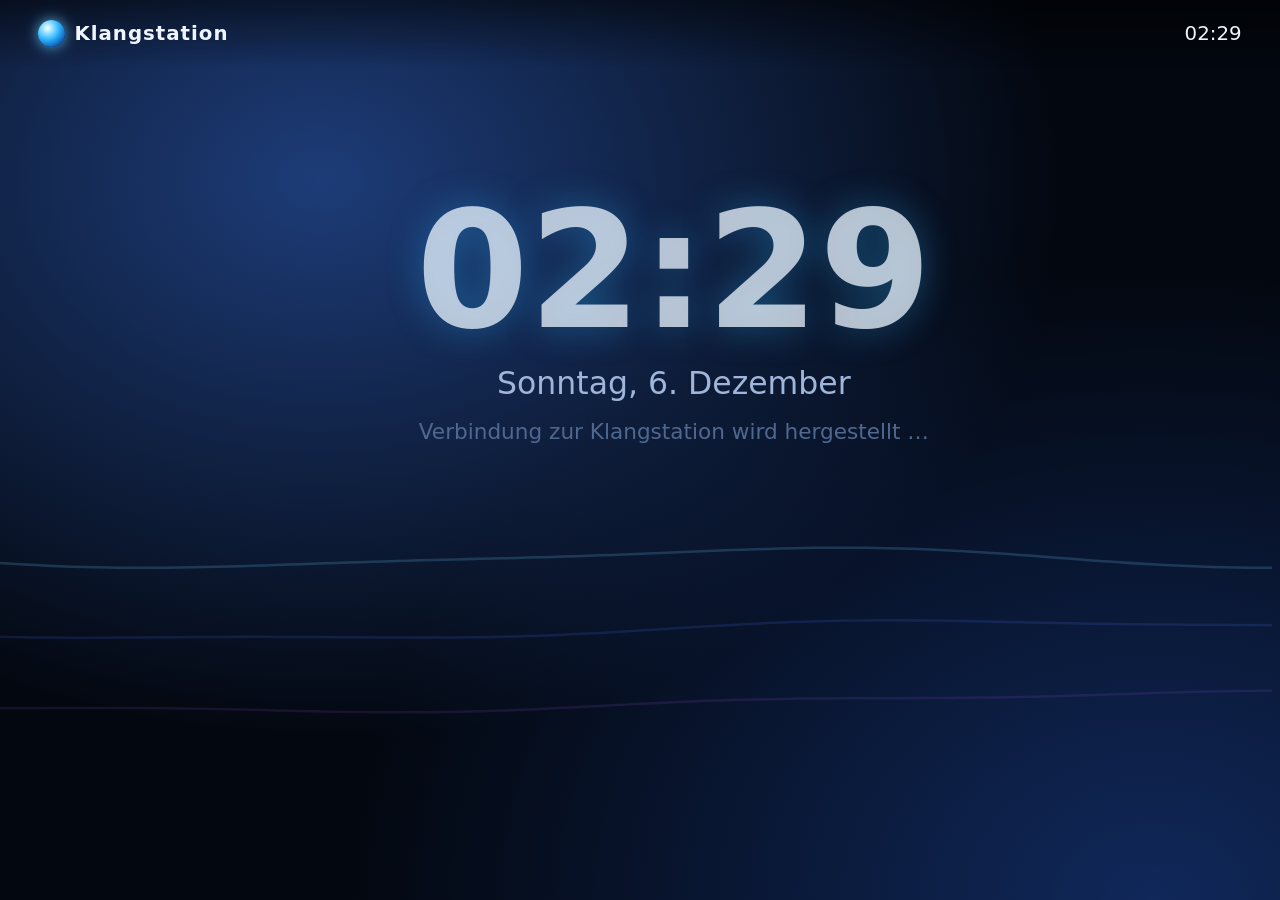
==== commit ebe90a5f: "Laeuft gerade: Akkustand oben rechts auf Laptops, Blitz bei angestecktem Netzteil (0.2.7) Co-Authore" ====
--- a/web/tv.html
+++ b/web/tv.html
@@ -20,7 +20,7 @@
 
 <header class="top">
   <div class="brand"><span class="orb"></span><b>Klangstation</b><span id="device"></span></div>
-  <div class="top-right"><span class="sleep" id="sleep" hidden></span><span class="clock" id="clock"></span></div>
+  <div class="top-right"><span class="sleep" id="sleep" hidden></span><span class="battery" id="battery" hidden></span><span class="clock" id="clock"></span></div>
 </header>
 
 <main class="playing" id="playing" hidden>
--- a/web/css/tv.css
+++ b/web/css/tv.css
@@ -36,6 +36,11 @@
 .top-right { display: flex; align-items: center; gap: 2vw; }
 .clock { font-variant-numeric: tabular-nums; color: var(--ink); }
 .sleep { font-variant-numeric: tabular-nums; color: var(--glow); }
+.battery { display: inline-flex; align-items: center; gap: .6vh; color: var(--ink); font-size: .8em; font-variant-numeric: tabular-nums; opacity: .85; }
+.battery svg { height: 1.5em; width: auto; }
+.battery svg.bolt { height: 1.1em; color: var(--glow); }
+.battery .level { fill: currentColor; }
+.battery.low { color: #ff5a4f; opacity: 1; }
 
 /* ---------------------------------------------------------- Wiedergabe */
 .playing {
